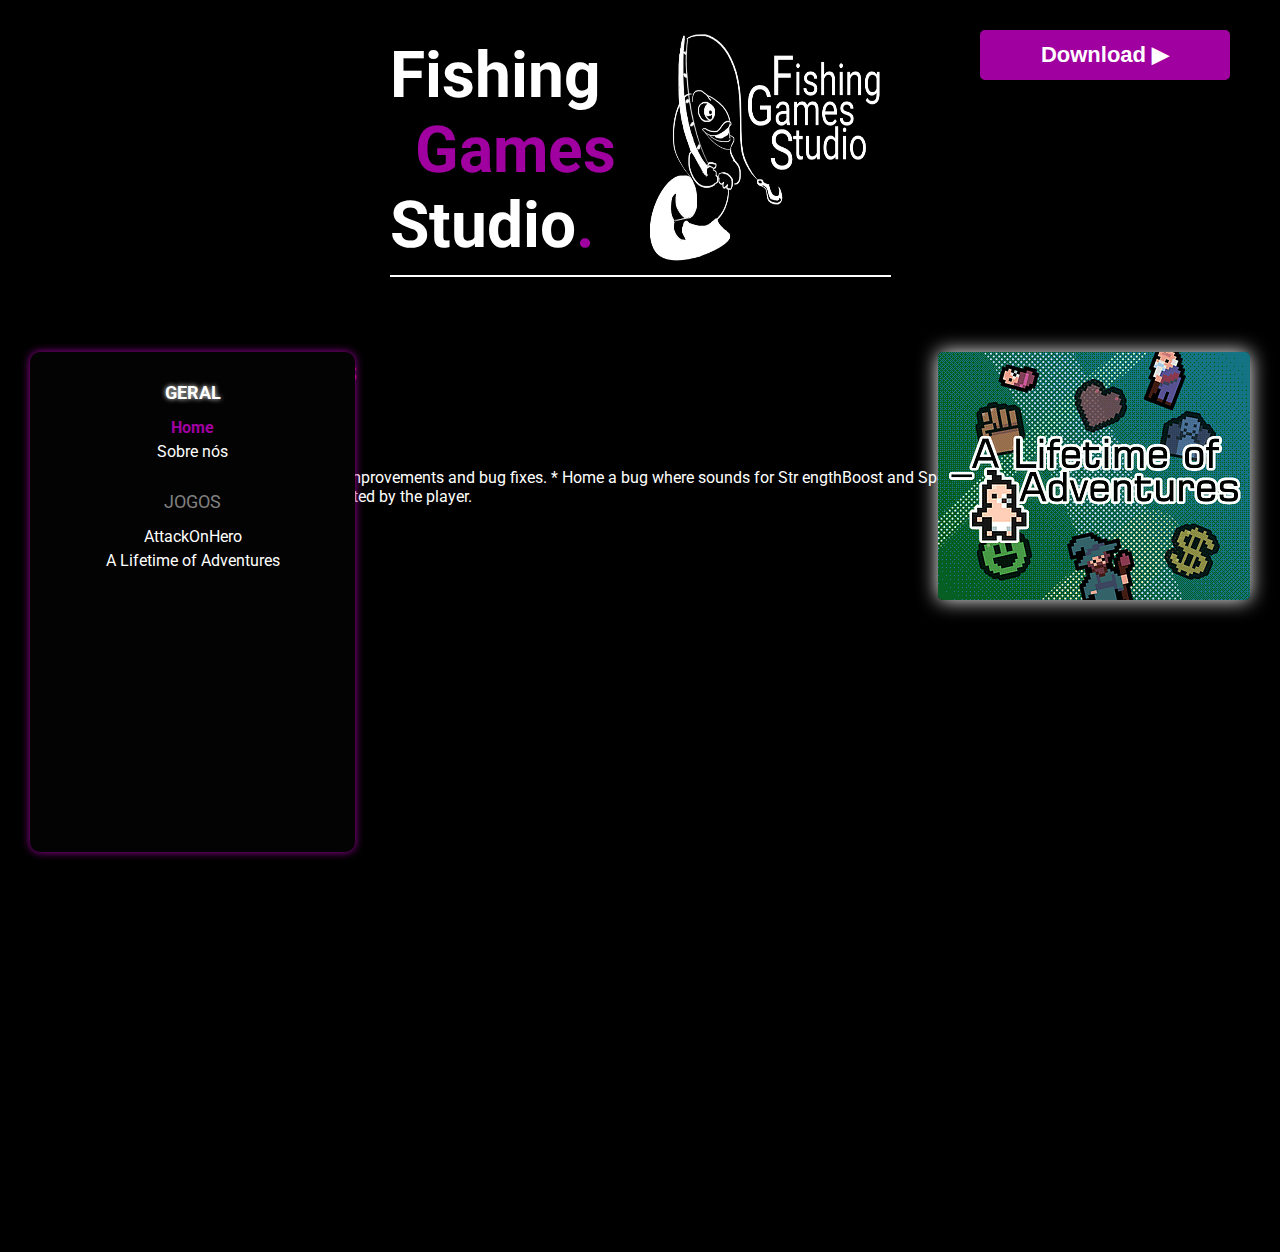
==== index.html @ 57144051 "responsivo" ====
<!DOCTYPE html>
<html lang="pt-br">
  <head>
    <meta charset="UTF-8">
    <link rel="preconnect" href="https://fonts.googleapis.com">
    <link rel="preconnect" href="https://fonts.gstatic.com" crossorigin>
    <link href="https://fonts.googleapis.com/css2?family=Roboto:wght@400;500;700&display=swap" rel="stylesheet">
    <meta http-equiv="X-UA-Compatible" content="IE=edge">
    <meta name="viewport" content="width=device-width, initial-scale=1.0">
    <link rel="stylesheet" href="./style.css">
    <title>OJogo</title>
  </head>
  <body>
    <header>
      <div class="header-content">
        <div class="header-container">
          <div class="header-logo">
            <h1>Fishing<br/>
              <span class="span-logo text">Games</span>
              <br/>Studio<span class="span-logo">.</span>
            </h1>
            <img src="./images/FishingGames1.png" alt="Imagem logo">
          </div>
        </div>
      </div>
      <div class="header-btn-absolut">
        <button>Download ▶</button>
      </div>
    </header>

    <main>
      <div class="sidebar">
        <div class="sidebar-content">
          <div class="sidebar-nav">
            <span class="sibebar-theme-geral">GERAL</span>
            <div>
              <a class="change-content">Home</a>
              <a class="change-content">Sobre nós</a>
            </div>
          </div>
          <div class="sidebar-nav">
            <span class="sibebar-theme-jogos">JOGOS</span>
            <div>
              <a class="change-content">AttackOnHero</a>
              <a class="change-content">A Lifetime of Adventures</a>
            </div>
          </div>
        </div>
      </div>
      <div class="sidebar-right">
        <a href="https://baumaker.itch.io/a-lifetime-of-adventures">
          <img src="./images/lifetimeOfAdventures.png" alt="Lifetime Of Adventures">
        </a>
      </div>
      <!-- para cada <Ancora> deve se ter uma <div class="main-content"> -->
      <div class="main-container">
        <div class="main-content">
          <h1>Latest News</h1>
          <h1>Home</h1>
          <p>
            * Home server stability improvements and bug fixes.
            * Home a bug where sounds for Str
            engthBoost and SpeedBoost wouldn't always 
            play when activated by the player.
          </p>
        </div>
        <div class="main-content">
          <h1>Sobre nós news: Inside at Last podcast, Stealth Docs review</h1>
          <p>I (Johan) had the honour of guesting the Inside At Last podcast along with Stealth Docs to chat about Thief, Filcher, and more! I was pretty nervous, but think I occasionally made sense. It was hella fun, hope you enjoy it!</p>
          <p>I (Johan) had the honour of guesting the Inside At Last podcast along with Stealth Docs to chat about Thief, Filcher, and more! I was pretty nervous, but think I occasionally made sense. It was hella fun, hope you enjoy it!</p>
        </div>
        <div class="main-content">
          <h1>AttackOnHero</h1>
          <p>had the honour of guesting the Inside At Last podcast along with Stealth Docs to chat about Thief, Filcher, and more! I was pretty nervous, but think I occasionally made sense. It was hella fun, hope you enjoy it!</p>
          <p> had the honour of guesting the Inside At Last podcast along with Stealth Docs to chat about Thief, Filcher, and more! I was pretty nervous, but think I occasionally made sense. It was hella fun, hope you enjoy it!</p>
        </div>
        <div class="main-content">
          <h1>A Lifetime of adventures</h1>
          <p>I (Johan) had the honour of guesting the Inside At Last podcast along with Stealth Docs to chat about Thief, Filcher, and more! I was pretty nervous, but think I occasionally made sense. It was hella fun, hope you enjoy it!</p>
          <p>I (Johan) had the honour of guesting the Inside At Last podcast along with Stealth Docs to chat about Thief, Filcher, and more! I was pretty nervous, but think I occasionally made sense. It was hella fun, hope you enjoy it!</p>
          <div id="steam">
            <header>
              <h1>Comprar Filcher <span>no Steam</span></h1>
              <img src="./images/Papirus-Team-Papirus-Apps-Steam.svg" alt="icon Steam">
            </header>
            <div class="steam-content">
              <img src="./images/Animacao.gif" alt="Imagem do jogo">
              <div>
                <p>
                  Filcher is a first-person 2.5D noir stealth game. As Sporey the master thief, break into guarded buildings to steal from the wealthy and corrupt, using only your senses, your wits, and a handful of tools and gadgets.
                </p>
              </div>
            </div>
            <footer>
              <img src="./images/platform_win.png" alt="icon windows">
              <div>
                <p>R$ 19,99</p>
                <button >Comprar no Steam</button>
              </div>
            </footer>
          </div>
        </div>
      <!-- <a href="/images/Hot-Wheels-logo.png" download>download</a> -->
      </div>
    </main>
    <footer class="footer-responsive">
      <a href="https://baumaker.itch.io/a-lifetime-of-adventures">
        <img src="./images/lifetimeOfAdventures.png" alt="Lifetime Of Adventures">
      </a>

      <a href="https://baumaker.itch.io/a-lifetime-of-adventures">
        <img src="./images/lifetimeOfAdventures.png" alt="Lifetime Of Adventures">
      </a>
    </footer>
    <script src="./script.js"></script>
  </body>
</html>
---- style.css ----
* {
  margin: 0;
  padding: 0;
  box-sizing: border-box;
}

html {
  width: 100%;
  height: 100%;
}

body {
  width: 100%;
  height: 100%;
  /* background-color: #0a0c0f; */
  background-color: rgb(0, 0, 0);
  color: white;
  font-family: "Roboto", sans-serif;
}

a {
  text-decoration: none;
  color: inherit;
  cursor: pointer;
}

li {
  list-style: none;
}

/* ------------ HEADER ---------------*/
header {
  position: relative;
}

.header-content {
  display: flex;
  align-items: center;
  font-size: 32px;
  width: 100%;
  padding: 15px 0 0;
  padding: 25px 50px;
}

.header-container {
  max-width: 1520px;
  margin: 0 auto;
  border-bottom: 2px solid white;
}

.span-logo {
  color: rgb(161, 0, 161);
}

.span-logo.text {
  display: inline-block;
  margin-left: 25px;
}

.header-container img {
  margin-left: 25px;
  width: 250px;
  height: 250px;
}

.header-container ul {
  margin-top: 35px;
  display: flex;
  align-items: center;
  width: 700px;
  justify-content: space-evenly;
  font-size: 26px;
}

.header-container ul li {
  font-size: 24px;
}

.header-container ul li a {
  transition: color 0.2s;
}

.header-container ul li a:hover {
  color: rgb(161, 0, 161);
}

.header-container ul li span {
  color: rgb(161, 0, 161);
}

.header-logo {
  display: flex;
  justify-content: center;
  align-items: center;
}

.header-btn-absolut {
  position: absolute;
  top: 30px;
  right: 50px;
}

.header-btn-absolut button {
  cursor: pointer;
  width: 250px;
  height: 50px;
  font-size: 24px;
  /* background-image: linear-gradient(
    to right,
    #9606a3 0%,
    #610545 51%,
    #1f0115 100%
  ); */
  background-color: rgb(161, 0, 161);
  border: none;
  border-radius: 5px;
  font-size: 22px;
  color: white;
  font-weight: bold;

  /* box-shadow: 0 0 20px black; */
  /* background-size: 200% auto; */
  transition: filter 0.2s;
}

.header-btn-absolut button:hover {
  filter: opacity(0.8);
}

/* --------------  /Header ----------------*/

/*
.header-logo img {
  width: 250px;
  height: 250px;
  border-radius: 50%;
  border: 5px solid white;

  background-position: center;
  background-size: cover;
}

.header-gif img {
  background-repeat: no-repeat;
  background-size: cover;
  background-position: center;
  width: 100%;
  object-fit: cover;
} */

main {
  margin-top: 50px;
  width: 100%;
  height: 100%;
  position: relative;
}
/*---------- SIDEBAR -----------*/
.sidebar {
  position: absolute;
  left: 30px;
  top: 0;
  width: 325px;
  height: 500px;

  background-color: rgb(3, 3, 3);
  box-shadow: 0 0 8px rgb(161, 0, 161);
  border-radius: 10px;
  padding: 30px 0;
}

.sidebar-content {
  display: flex;
  flex-direction: column;
  align-items: center;

  gap: 25px;
}

.sidebar-nav {
  display: flex;
  flex-direction: column;
  align-items: center;

  gap: 15px;
  text-align: center;
}

.sidebar-right {
  position: absolute;
  right: 30px;
  top: 0;
}

.sidebar-right img {
  border-radius: 5px;
  box-shadow: 0 0 20px white;
}

.sibebar-theme-geral {
  font-size: 18px;
  color: gray;
}

.sibebar-theme-jogos {
  font-size: 18px;
  color: gray;
}

.sibebar-theme-geral.ativo {
  color: white;
  font-weight: bold;
  text-shadow: 0 0 5px white;
}

.sibebar-theme-jogos.ativo {
  color: white;
  font-weight: bold;
  text-shadow: 0 0 5px white;
}

.change-content.ativo {
  color: rgb(161, 0, 161);
  font-weight: bold;
}

.sidebar-nav div a {
  display: block;
  font-size: 16px;
  color: white;
  margin-bottom: 5px;

  transition: color 0.2s;
}

.sidebar-nav div a:hover {
  color: rgb(161, 0, 161);
}
/* ------------ /SIDEBAR ---------------*/
.main-container {
  max-width: 920px;
  margin: 0 auto;
}

.main-content {
  margin-bottom: 25px;
  display: none;
}

.main-content.ativo {
  display: block;
  animation: anime-content 1s forwards;
}

@keyframes anime-content {
  from {
    opacity: 0;
    transform: translateX(-30px);
  }
  to {
    opacity: 1;
    transform: translateX(0px);
  }
}

.main-content h1 {
  color: rgb(161, 0, 161);
  margin-bottom: 20px;
}

#steam {
  width: 550px;
  padding: 15px;
  background-color: #282e39;
  margin: 15px auto 0;
}

#steam header {
  display: flex;
  align-items: center;
  justify-content: space-between;
  margin-bottom: 10px;
}

#steam header h1 {
  color: white;
  font-size: 22px;
  border-bottom: none;
}

#steam header h1 span {
  color: gray;
}

#steam header img {
  width: 40px;
}

#steam .steam-content {
  display: flex;
  justify-content: space-between;
  margin-bottom: 15px;
}

#steam .steam-content img {
  width: 250px;
  margin-right: 10px;
}

#steam .steam-content p {
  font-size: 14px;
}

#steam footer {
  display: flex;
  justify-content: space-between;
}

#steam footer img {
  width: 22px;
  height: 22px;
}

#steam footer div {
  display: flex;
  transform: translateY(30px);
}

#steam footer div p {
  width: 80px;
  height: 40px;
  border-radius: 5px;

  display: flex;
  align-items: center;
  justify-content: center;

  color: rgb(148, 148, 148);
  background-color: black;
  text-align: center;
}

#steam footer div button {
  cursor: pointer;
  width: 160px;
  background-image: linear-gradient(
    to right,
    #6fa720 0%,
    #588a1b 51%,
    #243a04 100%
  );
  border: none;
  border-radius: 5px;
  font-size: 15px;
  color: white;
  margin-left: 5px;

  box-shadow: 0 0 20px black;
  background-size: 200% auto;
  transition: 0.5s;
}

#steam footer div button:hover {
  background-position: right center; /* change the direction of the change here */
  text-decoration: none;
}

.btn-grad {
  margin: 10px;
  padding: 15px 45px;
  text-align: center;
  text-transform: uppercase;
  transition: 0.5s;
  background-size: 200% auto;
  color: white;
  box-shadow: 0 0 20px #eee;
  border-radius: 10px;
  display: block;
}

.btn-grad:hover {
  background-position: right center; /* change the direction of the change here */
  color: #fff;
  text-decoration: none;
}

.footer-responsive {
  display: none;
}

@media (max-width: 576px) {
  /*-------HEADER--------*/
  .header-content {
    display: flex;
    align-items: center;
    font-size: 22px;
    width: 100%;
    padding: 25px 20px;
  }

  .header-container {
    max-width: 576px;
    margin: 0 auto;
    border-bottom: 0;
    padding: 0px 20px;
  }

  .header-container img {
    margin-left: 25px;
    width: 125px;
    height: 125px;
  }

  .header-btn-absolut {
    position: absolute;
    width: 220px;
    top: 220px;
    left: 25%;
    right: 25%;
    margin-left: auto;
    margin-right: auto;
  }

  .header-btn-absolut button {
    cursor: pointer;
    width: 220px;
    height: 50px;
    font-size: 24px;
    border: none;
    border-radius: 5px;
    font-size: 22px;
    color: white;
    font-weight: bold;

    /* box-shadow: 0 0 20px black; */
    /* background-size: 200% auto; */
    transition: filter 0.2s;
  }

  .header-btn-absolut button:hover {
    filter: opacity(0.8);
  }
  /*-------/HEADER--------*/

  /*---------- SIDEBAR -----------*/

  .sidebar {
    position: initial;
    display: flex;
    width: 250px;
    height: 150px;
    margin: 100px auto 50px;
    transform: translateX(10px);
    justify-content: center;

    padding: 30px 15px;
  }

  .sidebar-content {
    display: flex;
    flex-direction: row;
    align-items: center;
    justify-content: center;
    padding: 30px;
  }

  .sidebar-nav {
    display: flex;
    flex-direction: column;
    align-items: center;
  }

  main {
    position: initial;
  }

  body {
    position: relative;
  }

  .sidebar-right {
    display: none;
  }

  /*---------- /SIDEBAR -----------*/

  /* --------- CONTENT ---------- */
  main {
    height: auto;
  }

  .main-container {
    max-width: 300px;
    margin: 0 auto;
  }

  .main-content h1 {
    color: rgb(161, 0, 161);
    margin-bottom: 20px;
    text-align: center;
  }

  /* --------- /CONTENT ---------- */

  /* ---------- FOOTER ----------*/
  .footer-responsive {
    display: flex;
    align-items: center;
    justify-content: space-between;
    max-width: 300px;
    margin: 50px auto;
  }

  .footer-responsive img {
    width: 135px;
    border-radius: 5px;
    box-shadow: 0 0 15px white;
  }
  /* ---------- /FOOTER ----------*/

  /* ------------ STEAM -------------- */
  #steam {
    max-width: 320px;
    padding: 15px;
    background-color: #282e39;
    margin: 50px auto 0;
  }

  #steam header h1 {
    font-size: 18px;
  }

  #steam header img {
    width: 25px;
  }

  #steam .steam-content {
    display: flex;
    flex-direction: column;
    margin-bottom: 15px;
    gap: 25px;
  }

  #steam .steam-content img {
    width: 100%;
    margin-right: 10px;
  }
}

/*********/

@media (min-width: 577px) and (max-width: 768px) {
  /*-------HEADER--------*/
  .header-content {
    display: flex;
    align-items: center;
    font-size: 26px;
    width: 100%;
    padding: 25px 20px;
  }

  .header-container {
    max-width: 576px;
    margin: 0 auto;
    border-bottom: 0;
    padding: 0px 20px;
  }

  .header-container img {
    margin-left: 25px;
    width: 175x;
    height: 175px;
  }

  .header-btn-absolut {
    position: absolute;
    width: 320px;
    top: 240px;
    left: 25%;
    right: 25%;
    margin-left: auto;
    margin-right: auto;
  }

  .header-btn-absolut button {
    cursor: pointer;
    width: 320px;
    height: 50px;
    font-size: 24px;
    border: none;
    border-radius: 5px;
    font-size: 22px;
    color: white;
    font-weight: bold;

    /* box-shadow: 0 0 20px black; */
    /* background-size: 200% auto; */
    transition: filter 0.2s;
  }

  .header-btn-absolut button:hover {
    filter: opacity(0.8);
  }
  /*-------/HEADER--------*/

  /*---------- SIDEBAR -----------*/

  .sidebar {
    position: initial;
    display: flex;
    width: 350px;
    height: 200px;
    margin: 100px auto 50px;
    transform: translateX(10px);
    justify-content: center;

    padding: 30px 15px;
  }

  .sidebar-content {
    text-align: center;
    display: flex;
    flex-direction: row;
    align-items: center;
  }

  .sidebar-nav {
    display: flex;
    flex-direction: column;
    align-items: center;
  }

  .sidebar-nav a + a {
    margin-top: 10px;
  }

  main {
    position: initial;
  }

  body {
    position: relative;
  }

  .sidebar-right {
    display: none;
  }

  /*---------- /SIDEBAR -----------*/

  /* --------- CONTENT ---------- */
  main {
    height: auto;
  }

  .main-content h1 {
    color: rgb(161, 0, 161);
    margin-bottom: 20px;
    text-align: center;
  }

  .main-container {
    max-width: 500px;
    margin: 0 auto;
  }

  /* --------- /CONTENT ---------- */

  /* ---------- FOOTER ----------*/
  .footer-responsive {
    display: flex;
    align-items: center;
    justify-content: space-between;
    max-width: 500px;
    margin: 50px auto 0px;
  }

  .footer-responsive img {
    width: 230px;
    border-radius: 5px;
    box-shadow: 0 0 15px white;
  }
  /* ---------- /FOOTER ----------*/

  /* ---------- STEAM -------------*/
  #steam {
    max-width: 500px;
    padding: 15px;
    background-color: #282e39;
    margin: 50px auto 0;
  }
  /* ---------- /STEAM -------------*/
}

@media (min-width: 769px) and (max-width: 992px) {
}
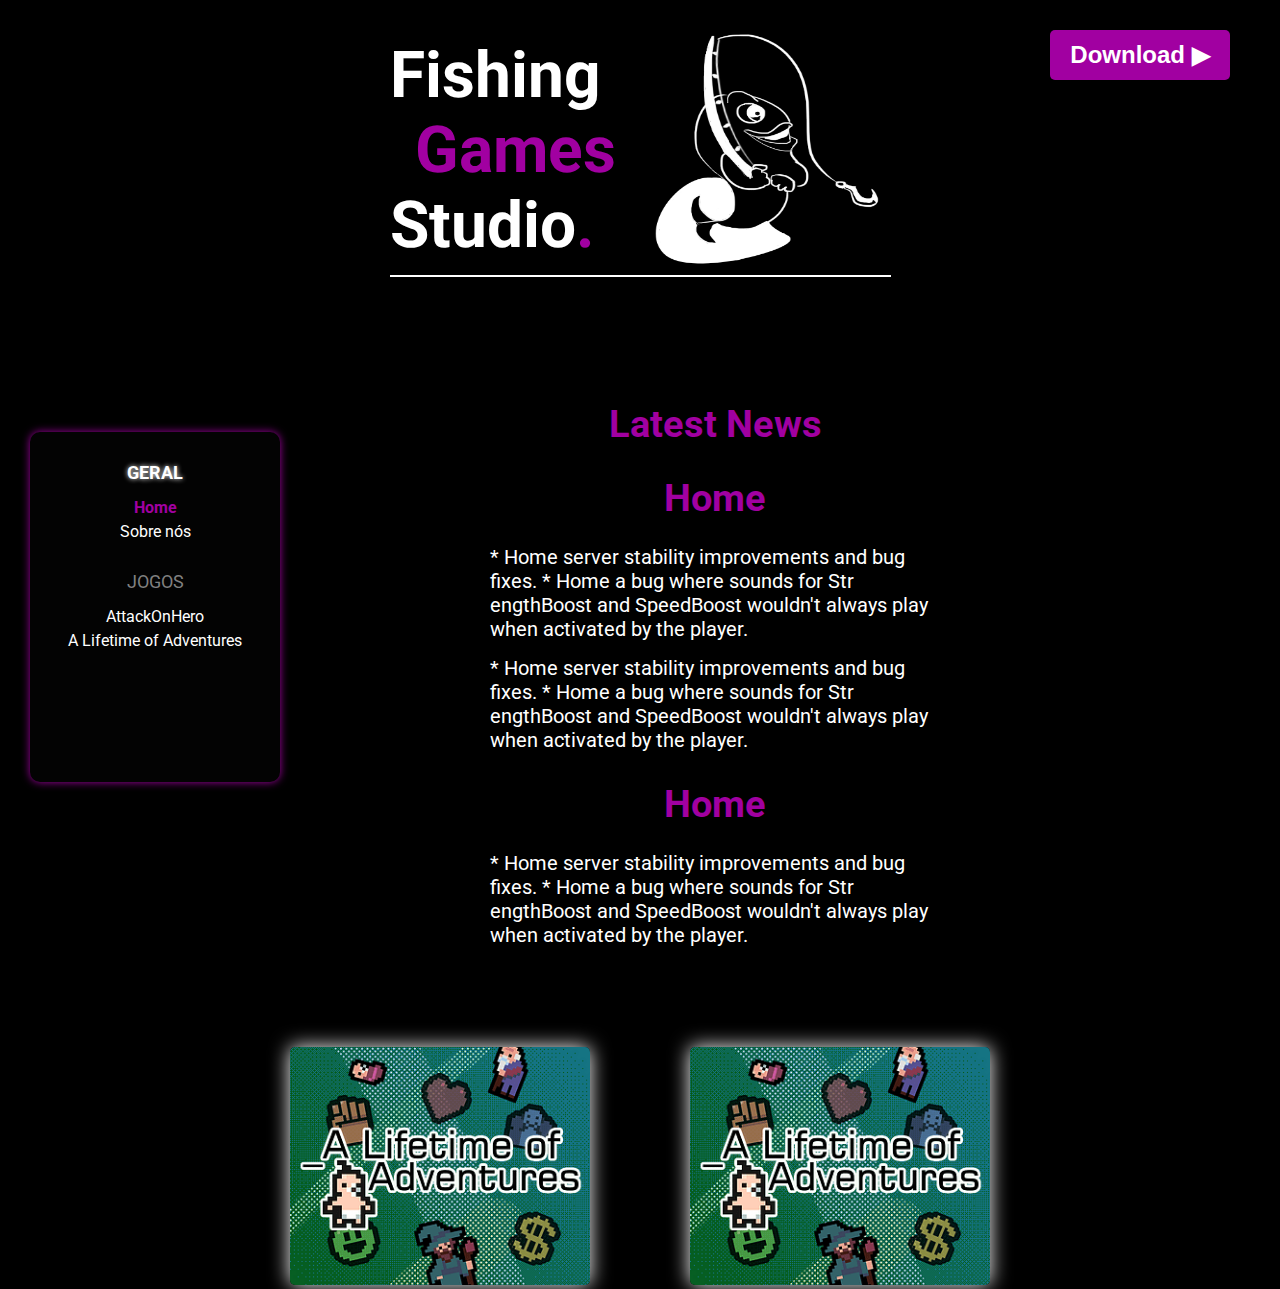
==== commit abb8514d: "adicionando responsivo" ====
--- a/index.html
+++ b/index.html
@@ -8,7 +8,8 @@
     <meta http-equiv="X-UA-Compatible" content="IE=edge">
     <meta name="viewport" content="width=device-width, initial-scale=1.0">
     <link rel="stylesheet" href="./style.css">
-    <title>OJogo</title>
+    <link rel="icon" href="/images/peixe.png">
+    <title>Fishing Games Studio</title>
   </head>
   <body>
     <header>
@@ -19,7 +20,7 @@
               <span class="span-logo text">Games</span>
               <br/>Studio<span class="span-logo">.</span>
             </h1>
-            <img src="./images/FishingGames1.png" alt="Imagem logo">
+            <img src="./images/peixe.png" alt="Imagem logo">
           </div>
         </div>
       </div>
@@ -56,6 +57,21 @@
       <div class="main-container">
         <div class="main-content">
           <h1>Latest News</h1>
+          <h1>Home</h1>
+          <p>
+            * Home server stability improvements and bug fixes.
+            * Home a bug where sounds for Str
+            engthBoost and SpeedBoost wouldn't always 
+            play when activated by the player.
+          </p>
+
+          <p>
+            * Home server stability improvements and bug fixes.
+            * Home a bug where sounds for Str
+            engthBoost and SpeedBoost wouldn't always 
+            play when activated by the player.
+          </p>
+
           <h1>Home</h1>
           <p>
             * Home server stability improvements and bug fixes.
--- a/style.css
+++ b/style.css
@@ -63,7 +63,7 @@
   height: 250px;
 }
 
-.header-container ul {
+/* .header-container ul {
   margin-top: 35px;
   display: flex;
   align-items: center;
@@ -86,7 +86,7 @@
 
 .header-container ul li span {
   color: rgb(161, 0, 161);
-}
+} */
 
 .header-logo {
   display: flex;
@@ -102,7 +102,7 @@
 
 .header-btn-absolut button {
   cursor: pointer;
-  width: 250px;
+  width: 230px;
   height: 50px;
   font-size: 24px;
   /* background-image: linear-gradient(
@@ -129,25 +129,6 @@
 
 /* --------------  /Header ----------------*/
 
-/*
-.header-logo img {
-  width: 250px;
-  height: 250px;
-  border-radius: 50%;
-  border: 5px solid white;
-
-  background-position: center;
-  background-size: cover;
-}
-
-.header-gif img {
-  background-repeat: no-repeat;
-  background-size: cover;
-  background-position: center;
-  width: 100%;
-  object-fit: cover;
-} */
-
 main {
   margin-top: 50px;
   width: 100%;
@@ -264,7 +245,11 @@
 
 .main-content h1 {
   color: rgb(161, 0, 161);
-  margin-bottom: 20px;
+  margin-top: 30px;
+}
+
+.main-content p {
+  margin: 10px 0;
 }
 
 #steam {
@@ -406,8 +391,8 @@
 
   .header-container img {
     margin-left: 25px;
-    width: 125px;
-    height: 125px;
+    width: 150px;
+    height: 150px;
   }
 
   .header-btn-absolut {
@@ -567,7 +552,7 @@
 
   .header-container img {
     margin-left: 25px;
-    width: 175x;
+    width: 175px;
     height: 175px;
   }
 
@@ -692,4 +677,286 @@
 }
 
 @media (min-width: 769px) and (max-width: 992px) {
-}
+  /*-------HEADER--------*/
+  .header-content {
+    display: flex;
+    align-items: center;
+    font-size: 28px;
+    width: 100%;
+    padding: 25px 20px;
+  }
+
+  .header-container {
+    max-width: 576px;
+    margin: 0 auto;
+    border-bottom: 2px solid white;
+    padding: 0px 20px 10px;
+  }
+
+  .header-container img {
+    margin-left: 25px;
+    width: 200px;
+    height: 200px;
+  }
+
+  .header-btn-absolut {
+    position: absolute;
+    top: 30px;
+    right: 10px;
+  }
+
+  .header-btn-absolut button {
+    cursor: pointer;
+    width: 150px;
+    height: 50px;
+    background-color: rgb(161, 0, 161);
+    border: none;
+    border-radius: 5px;
+    font-size: 20px;
+    color: white;
+    font-weight: bold;
+
+    transition: filter 0.2s;
+  }
+  /*-------/HEADER--------*/
+
+  /*---------- SIDEBAR -----------*/
+
+  .sidebar {
+    position: initial;
+    display: flex;
+    width: 450px;
+    height: 200px;
+    margin: 50px auto 50px;
+    transform: translateX(10px);
+    justify-content: center;
+
+    padding: 30px 15px;
+  }
+
+  .sidebar-content {
+    text-align: center;
+    display: flex;
+    flex-direction: row;
+    align-items: center;
+  }
+
+  .sidebar-nav {
+    display: flex;
+    flex-direction: column;
+    align-items: center;
+  }
+
+  .sidebar-nav a + a {
+    margin-top: 10px;
+  }
+
+  main {
+    position: initial;
+  }
+
+  body {
+    position: relative;
+  }
+
+  .sidebar-right {
+    display: none;
+  }
+
+  /*---------- /SIDEBAR -----------*/
+
+  /* --------- CONTENT ---------- */
+  main {
+    height: auto;
+  }
+
+  .main-content h1 {
+    color: rgb(161, 0, 161);
+    margin-bottom: 25px;
+    text-align: center;
+    font-size: 36px;
+  }
+
+  .main-content p {
+    font-size: 18px;
+  }
+
+  .main-container {
+    max-width: 500px;
+    margin: 0 auto 100px;
+  }
+
+  /* --------- /CONTENT ---------- */
+
+  /* ---------- FOOTER ----------*/
+  .footer-responsive {
+    display: flex;
+    align-items: center;
+    justify-content: space-between;
+    max-width: 700px;
+    margin: 50px auto 0px;
+  }
+
+  .footer-responsive img {
+    width: 300px;
+    border-radius: 5px;
+    box-shadow: 0 0 20px white;
+  }
+  /* ---------- /FOOTER ----------*/
+
+  /* ---------- STEAM -------------*/
+  #steam {
+    max-width: 700px;
+    padding: 15px;
+    background-color: #282e39;
+    margin: 70px auto 100px;
+  }
+  /* ---------- /STEAM -------------*/
+}
+
+@media (min-width: 993px) and (max-width: 1650px) {
+  .header-content {
+    display: flex;
+    align-items: center;
+    font-size: 32px;
+    width: 100%;
+    padding: 15px 0 0;
+    padding: 25px 50px;
+  }
+
+  .header-container {
+    max-width: 1520px;
+    margin: 0 auto;
+    border-bottom: 2px solid white;
+  }
+
+  .span-logo {
+    color: rgb(161, 0, 161);
+  }
+
+  .span-logo.text {
+    display: inline-block;
+    margin-left: 25px;
+  }
+
+  .header-container img {
+    margin-left: 25px;
+    width: 250px;
+    height: 250px;
+  }
+
+  .header-logo {
+    display: flex;
+    justify-content: center;
+    align-items: center;
+  }
+
+  .header-btn-absolut {
+    position: absolute;
+    top: 30px;
+    right: 50px;
+  }
+
+  .header-btn-absolut button {
+    cursor: pointer;
+    width: 180px;
+    height: 50px;
+    font-size: 24px;
+  }
+
+  .header-btn-absolut button:hover {
+    filter: opacity(0.8);
+  }
+
+  /* --------------  /Header ----------------*/
+
+  main {
+    margin-top: 100px;
+    width: 100%;
+    height: auto;
+    position: relative;
+  }
+  /*---------- SIDEBAR -----------*/
+  .sidebar {
+    position: absolute;
+    left: 30px;
+    top: 30px;
+    width: 250px;
+    height: 350px;
+
+    background-color: rgb(3, 3, 3);
+    box-shadow: 0 0 8px rgb(161, 0, 161);
+    border-radius: 10px;
+    padding: 30px 0;
+  }
+
+  .sidebar-content {
+    display: flex;
+    flex-direction: column;
+    align-items: center;
+
+    gap: 25px;
+  }
+
+  .sidebar-nav {
+    display: flex;
+    flex-direction: column;
+    align-items: center;
+
+    gap: 15px;
+    text-align: center;
+  }
+
+  .sidebar-right {
+    display: none;
+    position: absolute;
+    right: 30px;
+    top: 30px;
+  }
+
+  .sidebar-right img {
+    border-radius: 5px;
+    box-shadow: 0 0 20px white;
+    width: 200px;
+    height: 200px;
+  }
+
+  /* ------------ /SIDEBAR ---------------*/
+  .main-container {
+    max-width: 600px;
+    margin-left: auto;
+  }
+
+  .main-content {
+    margin-bottom: 25px;
+    display: none;
+    margin-left: 150px;
+  }
+
+  .main-content h1 {
+    margin-bottom: 25px;
+    text-align: center;
+    font-size: 38px;
+  }
+
+  .main-content p {
+    font-size: 20px;
+    margin-bottom: 15px;
+  }
+
+  /* ---------- FOOTER ----------*/
+  .footer-responsive {
+    display: flex;
+    align-items: center;
+    justify-content: space-between;
+    max-width: 700px;
+    margin: 100px auto 0px;
+  }
+
+  .footer-responsive img {
+    width: 300px;
+    border-radius: 5px;
+    box-shadow: 0 0 20px white;
+  }
+  /* ---------- /FOOTER ----------*/
+}
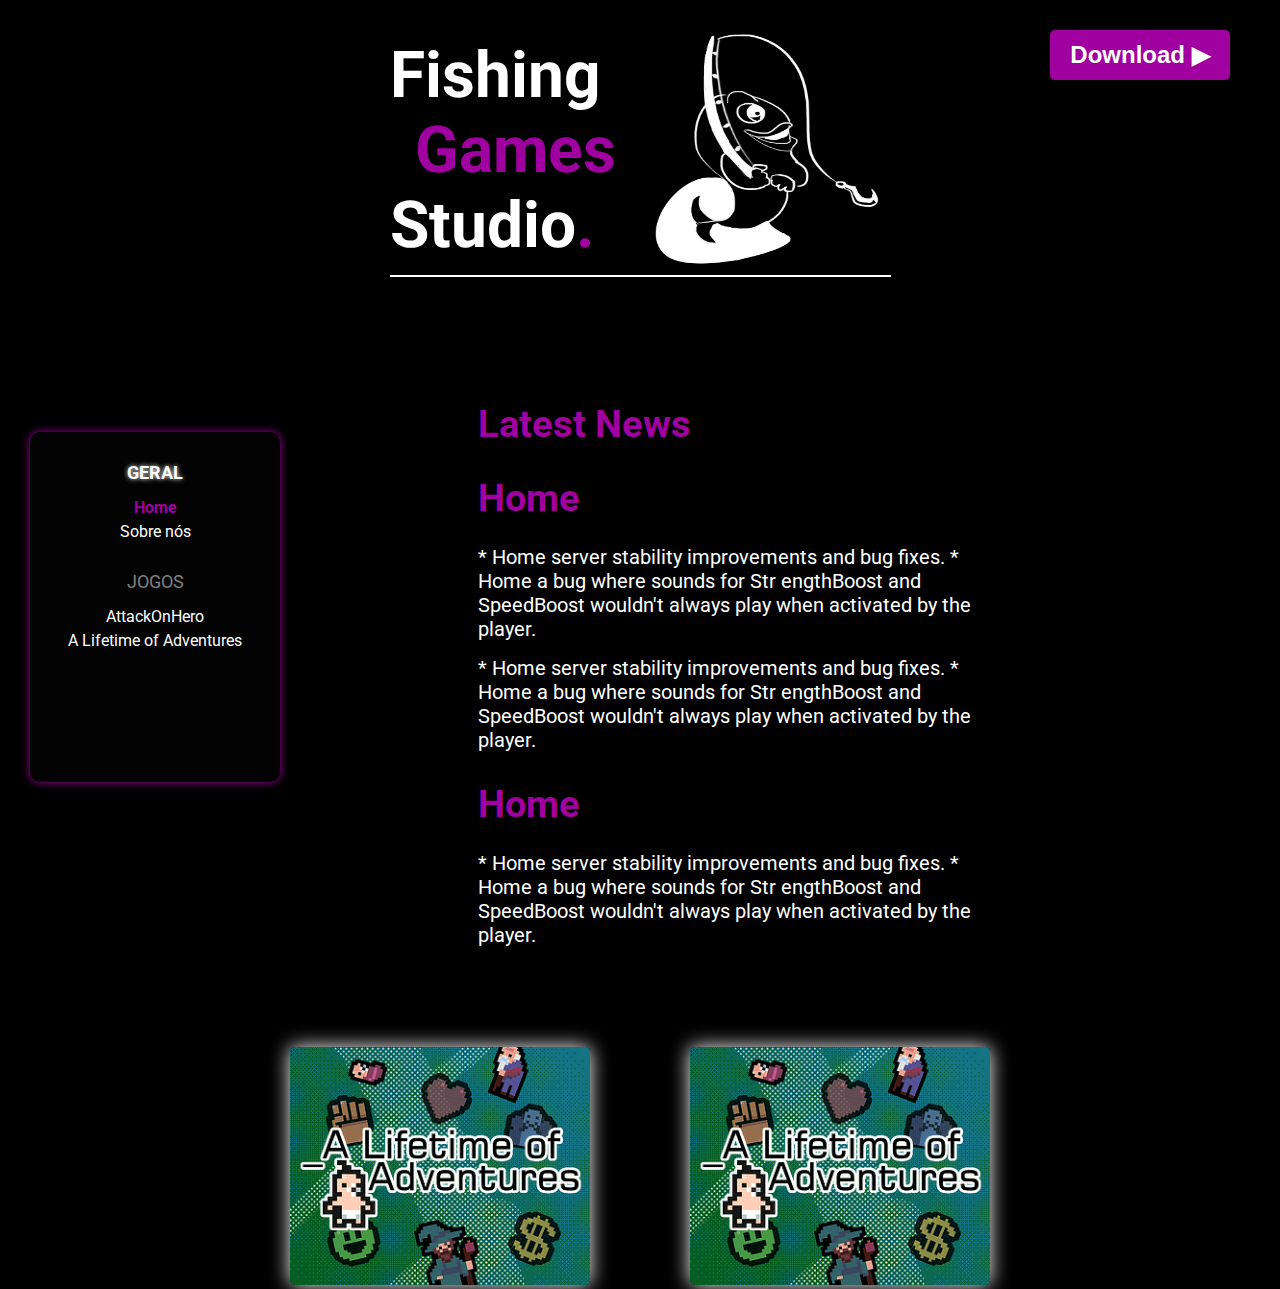
==== commit ada7102c: "adicionando page download" ====
--- a/index.html
+++ b/index.html
@@ -25,7 +25,7 @@
         </div>
       </div>
       <div class="header-btn-absolut">
-        <button>Download ▶</button>
+        <a href="./download.html"><button>Download ▶</button></a>
       </div>
     </header>
 
--- a/style.css
+++ b/style.css
@@ -923,19 +923,18 @@
 
   /* ------------ /SIDEBAR ---------------*/
   .main-container {
-    max-width: 600px;
-    margin-left: auto;
+    max-width: 700px;
+    margin: 0 auto;
   }
 
   .main-content {
     margin-bottom: 25px;
     display: none;
-    margin-left: 150px;
+    margin-left: calc(100% - 40vw);
   }
 
   .main-content h1 {
     margin-bottom: 25px;
-    text-align: center;
     font-size: 38px;
   }
 
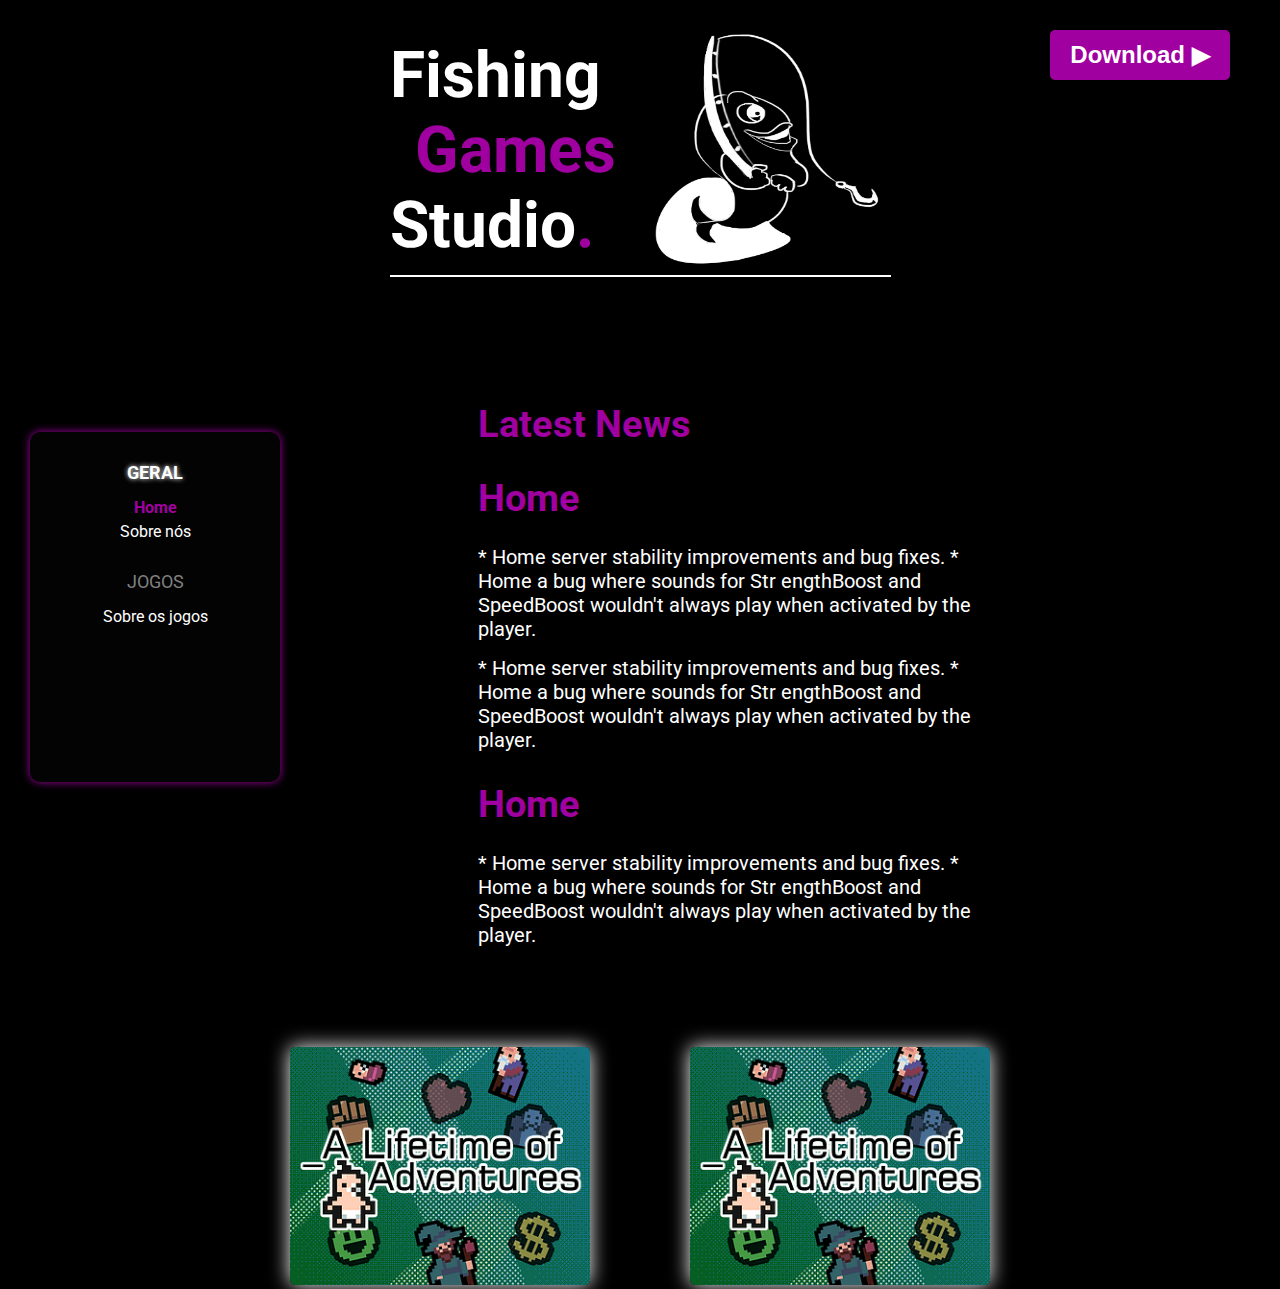
==== commit 8e42ec59: "responsive mobile download" ====
--- a/index.html
+++ b/index.html
@@ -42,8 +42,7 @@
           <div class="sidebar-nav">
             <span class="sibebar-theme-jogos">JOGOS</span>
             <div>
-              <a class="change-content">AttackOnHero</a>
-              <a class="change-content">A Lifetime of Adventures</a>
+              <a class="change-content">Sobre os jogos</a>
             </div>
           </div>
         </div>
@@ -86,11 +85,6 @@
           <p>I (Johan) had the honour of guesting the Inside At Last podcast along with Stealth Docs to chat about Thief, Filcher, and more! I was pretty nervous, but think I occasionally made sense. It was hella fun, hope you enjoy it!</p>
         </div>
         <div class="main-content">
-          <h1>AttackOnHero</h1>
-          <p>had the honour of guesting the Inside At Last podcast along with Stealth Docs to chat about Thief, Filcher, and more! I was pretty nervous, but think I occasionally made sense. It was hella fun, hope you enjoy it!</p>
-          <p> had the honour of guesting the Inside At Last podcast along with Stealth Docs to chat about Thief, Filcher, and more! I was pretty nervous, but think I occasionally made sense. It was hella fun, hope you enjoy it!</p>
-        </div>
-        <div class="main-content">
           <h1>A Lifetime of adventures</h1>
           <p>I (Johan) had the honour of guesting the Inside At Last podcast along with Stealth Docs to chat about Thief, Filcher, and more! I was pretty nervous, but think I occasionally made sense. It was hella fun, hope you enjoy it!</p>
           <p>I (Johan) had the honour of guesting the Inside At Last podcast along with Stealth Docs to chat about Thief, Filcher, and more! I was pretty nervous, but think I occasionally made sense. It was hella fun, hope you enjoy it!</p>
--- a/style.css
+++ b/style.css
@@ -141,7 +141,7 @@
   left: 30px;
   top: 0;
   width: 325px;
-  height: 500px;
+  height: 300px;
 
   background-color: rgb(3, 3, 3);
   box-shadow: 0 0 8px rgb(161, 0, 161);
@@ -391,8 +391,8 @@
 
   .header-container img {
     margin-left: 25px;
-    width: 150px;
-    height: 150px;
+    width: 125px;
+    height: 125px;
   }
 
   .header-btn-absolut {
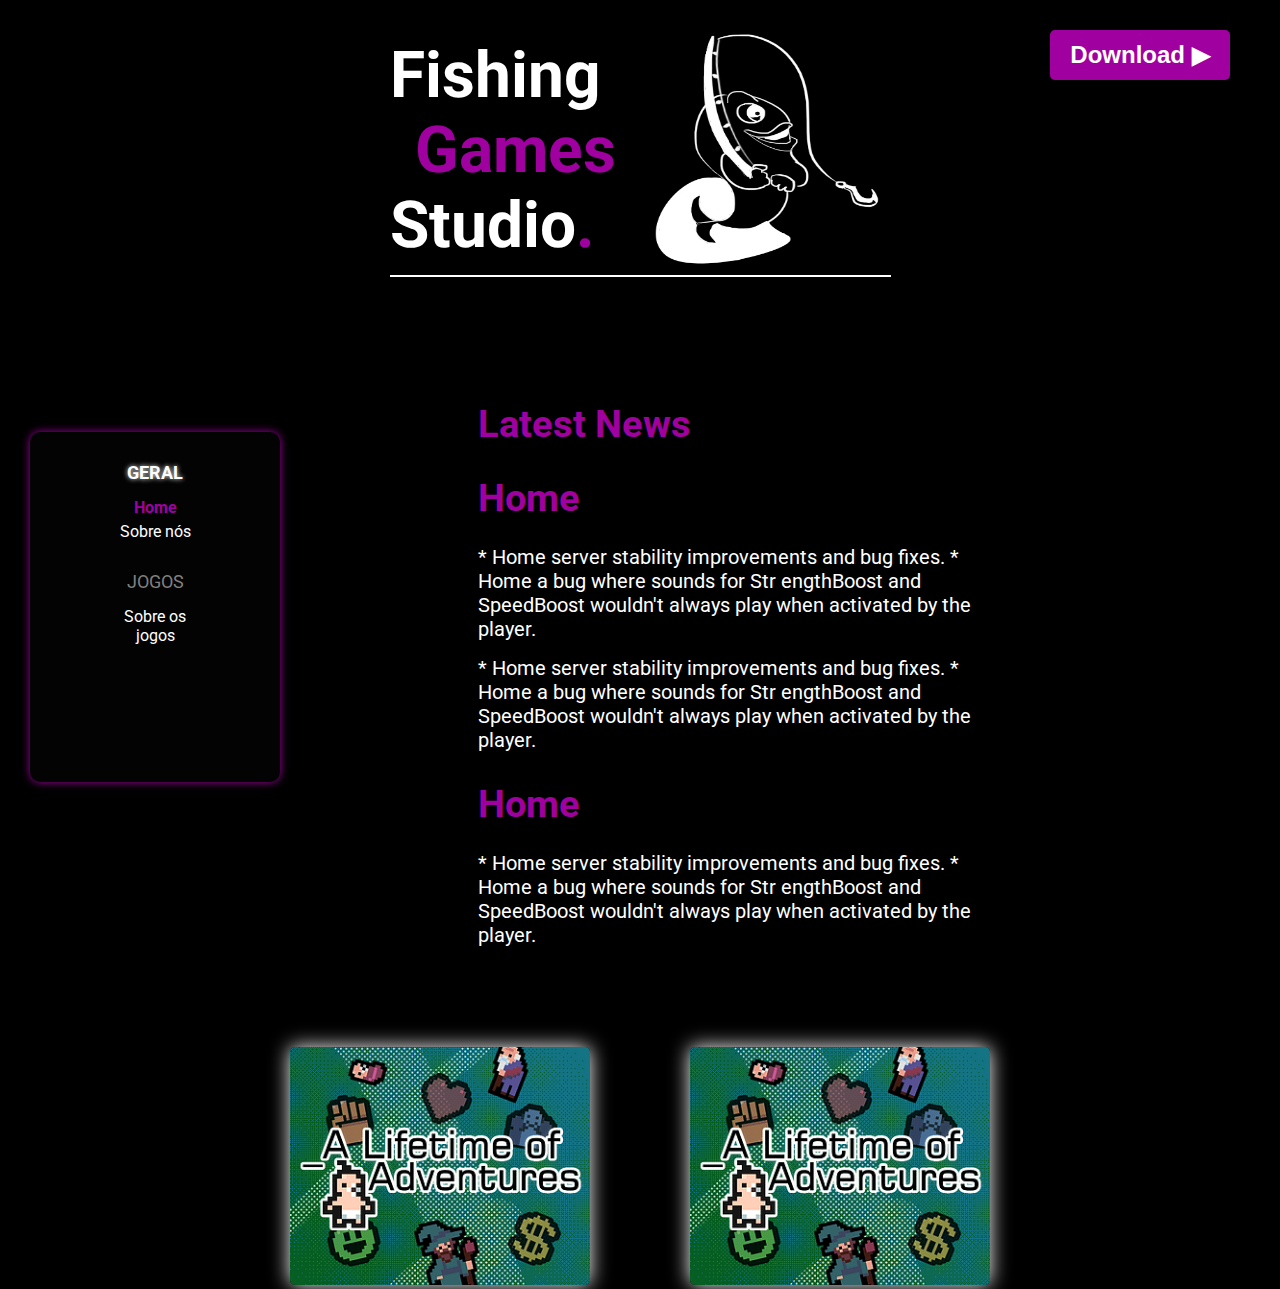
==== commit 41961c6d: "adicionando responsivo tablet device" ====
--- a/index.html
+++ b/index.html
@@ -42,7 +42,8 @@
           <div class="sidebar-nav">
             <span class="sibebar-theme-jogos">JOGOS</span>
             <div>
-              <a class="change-content">Sobre os jogos</a>
+              <a class="change-content">Sobre os </br>jogos</a>
+            
             </div>
           </div>
         </div>
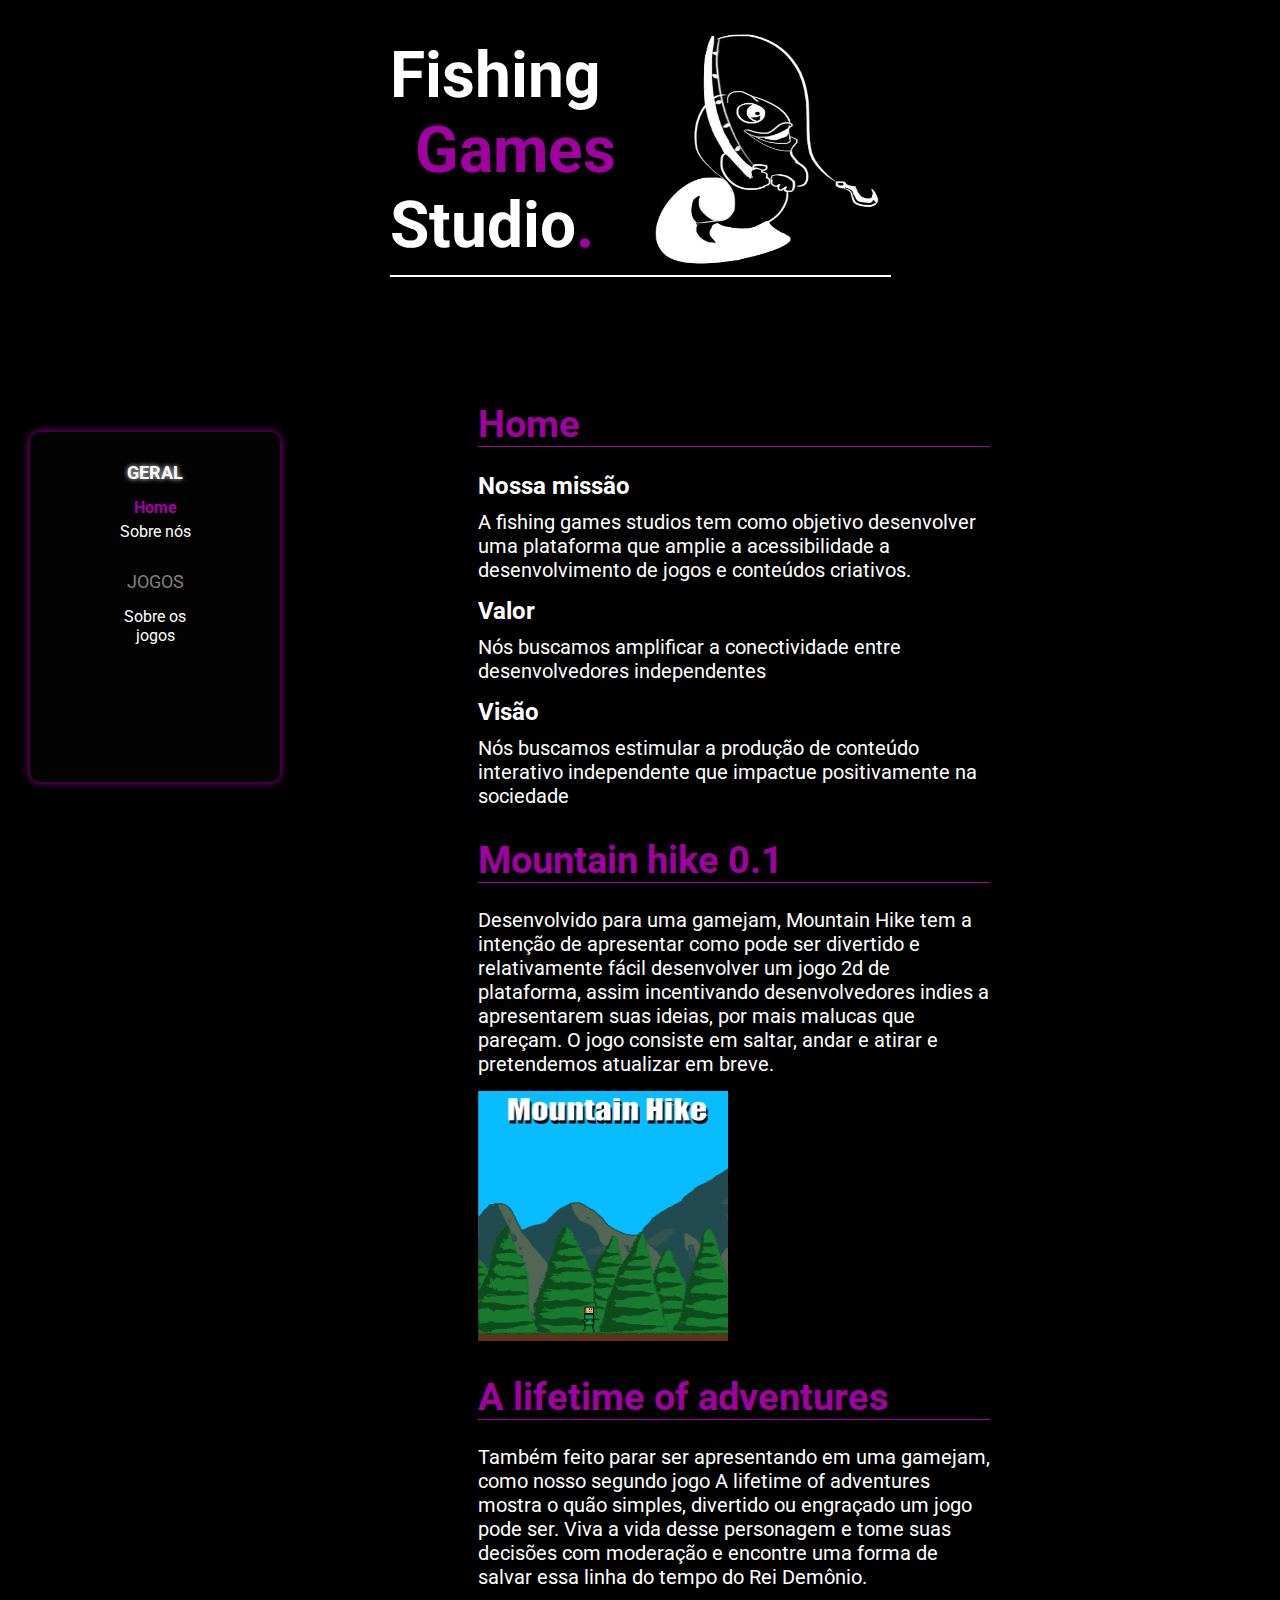
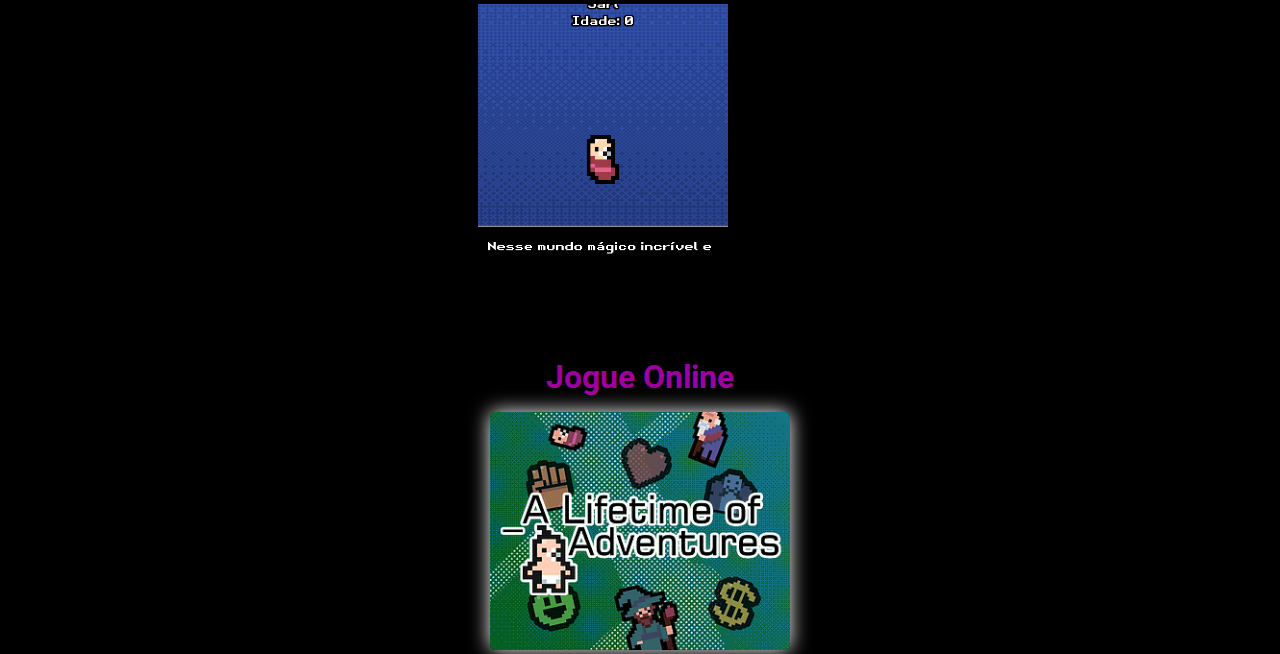
==== commit b2ea1ffd: "finish application" ====
--- a/index.html
+++ b/index.html
@@ -24,9 +24,7 @@
           </div>
         </div>
       </div>
-      <div class="header-btn-absolut">
-        <a href="./download.html"><button>Download ▶</button></a>
-      </div>
+      
     </header>
 
     <main>
@@ -49,77 +47,143 @@
         </div>
       </div>
       <div class="sidebar-right">
-        <a href="https://baumaker.itch.io/a-lifetime-of-adventures">
+        <h1 style="text-align: center; color: rgb(161, 0, 161); margin-bottom: 16px;">Jogue Online</h1>
+        <a href="https://baumaker.itch.io/a-lifetime-of-adventures" target="_blank">
           <img src="./images/lifetimeOfAdventures.png" alt="Lifetime Of Adventures">
         </a>
       </div>
       <!-- para cada <Ancora> deve se ter uma <div class="main-content"> -->
       <div class="main-container">
         <div class="main-content">
-          <h1>Latest News</h1>
           <h1>Home</h1>
+
+          <h2>Nossa missão</h2>
           <p>
-            * Home server stability improvements and bug fixes.
-            * Home a bug where sounds for Str
-            engthBoost and SpeedBoost wouldn't always 
-            play when activated by the player.
+            A fishing games studios tem como objetivo desenvolver uma plataforma que amplie
+            a acessibilidade a desenvolvimento de jogos e conteúdos criativos.
+          </p>
+          
+          <h2>Valor</h2>
+          <p>
+            Nós buscamos amplificar a conectividade entre desenvolvedores independentes
+          </p>
+
+          <h2>Visão</h2>
+          <p>
+            Nós buscamos estimular a produção de conteúdo interativo independente que impactue
+            positivamente na sociedade
+          </p>
+
+          <h1>Mountain hike 0.1</h1>
+          <p>Desenvolvido para uma gamejam, Mountain Hike tem a intenção de apresentar 
+            como pode ser divertido e relativamente fácil desenvolver um jogo 2d de plataforma,
+            assim incentivando desenvolvedores indies a apresentarem suas ideias, por mais malucas
+            que pareçam.
+            O jogo consiste em saltar, andar e atirar e pretendemos atualizar em breve.
+          </p>
+          <img style="width: 250px; height: 250px; margin: 0 auto;" src="/images/games/mountainHike/unk4.png" alt="imagem do jogo">
+          
+          <h1>A lifetime of adventures</h1>
+          <p>
+            Também feito parar ser apresentando em uma gamejam, como nosso segundo jogo
+            A lifetime of adventures mostra o quão simples, divertido ou engraçado um 
+            jogo pode ser.
+            Viva a vida desse personagem e tome suas decisões com moderação e encontre
+            uma forma de salvar essa linha do tempo do Rei Demônio.
+          </p>
+          <img style="width: 250px; height: 250px; margin: 0 auto; object-fit: cover;" src="/images/games/lifetime/unknown.png" alt="imagem do jogo">
+
+        </div>
+        <div class="main-content">
+          <h1>Sobre nós</h1>
+          <p>Fishing games studio, uma empresa brasileira fundada em 2021 por 5 pessoas
+            a função do site é expor qualquer tipo de jogo em estados de ideia, assim 
+            mostrando a todos e dando uma oportunidade de testes através da postagem
+            de arquivos.</p>
+
+          <h2>Jogos</h2>
+          <p>
+            <b style="color: rgb(161, 0, 161)">A lifetime of adventures</b>
+            um jogo totalmente pixelado e baseado 
+            em escolhas, explore as diversas opções de dialogos e vivencie 
+            muitas aventuras diferentes.
+            </p>
+
+            <p>
+              <b style="color: rgb(161, 0, 161)">Mountain hike</b>
+              é um jogo 2d plataform shooter, apenas com modelos de teste para 
+              apresentar a mecânica e facilidade de construção de areas.
+            </p>
+
+          <h2>A gente</h2>
+          <p>
+            <b style="color: rgb(161, 0, 161)">Jean Noble lucas</b> - estou envolvido com milhares de coisas ao mesmo
+            tempo, estive contribuindo com arte e musica para vários
+            jogos, mas o meu interesse por programação  que cresce a cada dia
+            me fez perceber que é isso que quero me dedicar.
           </p>
 
           <p>
-            * Home server stability improvements and bug fixes.
-            * Home a bug where sounds for Str
-            engthBoost and SpeedBoost wouldn't always 
-            play when activated by the player.
-          </p>
-
-          <h1>Home</h1>
-          <p>
-            * Home server stability improvements and bug fixes.
-            * Home a bug where sounds for Str
-            engthBoost and SpeedBoost wouldn't always 
-            play when activated by the player.
+            <b style="color: rgb(161, 0, 161)">Lucas Splinter Casas</b>
+            Trabalho em diversas áreas, tanto em audiovisual como também tenho alguma
+            habilidade em programação, após trabalhar na trilha sonora de outros jogos,
+            decidi que estava na hora de desenvolver o meu próprio projeto.
           </p>
         </div>
         <div class="main-content">
-          <h1>Sobre nós news: Inside at Last podcast, Stealth Docs review</h1>
-          <p>I (Johan) had the honour of guesting the Inside At Last podcast along with Stealth Docs to chat about Thief, Filcher, and more! I was pretty nervous, but think I occasionally made sense. It was hella fun, hope you enjoy it!</p>
-          <p>I (Johan) had the honour of guesting the Inside At Last podcast along with Stealth Docs to chat about Thief, Filcher, and more! I was pretty nervous, but think I occasionally made sense. It was hella fun, hope you enjoy it!</p>
-        </div>
-        <div class="main-content">
-          <h1>A Lifetime of adventures</h1>
-          <p>I (Johan) had the honour of guesting the Inside At Last podcast along with Stealth Docs to chat about Thief, Filcher, and more! I was pretty nervous, but think I occasionally made sense. It was hella fun, hope you enjoy it!</p>
-          <p>I (Johan) had the honour of guesting the Inside At Last podcast along with Stealth Docs to chat about Thief, Filcher, and more! I was pretty nervous, but think I occasionally made sense. It was hella fun, hope you enjoy it!</p>
+          <h1>Mountain hike 0.1</h1>
           <div id="steam">
             <header>
-              <h1>Comprar Filcher <span>no Steam</span></h1>
-              <img src="./images/Papirus-Team-Papirus-Apps-Steam.svg" alt="icon Steam">
+              <h1>Baixe <span>Mountain Hike 0.1</span></h1>
             </header>
             <div class="steam-content">
               <img src="./images/Animacao.gif" alt="Imagem do jogo">
               <div>
                 <p>
-                  Filcher is a first-person 2.5D noir stealth game. As Sporey the master thief, break into guarded buildings to steal from the wealthy and corrupt, using only your senses, your wits, and a handful of tools and gadgets.
+                  Use 'AWSD' para se mover, botão esquerdo do mouse para atirar e espaço para saltar.
+                  um jogo 2d plataform shooter, apenas com modelos de teste para apresentar a mecânica e
+                  facilidade de construção de áreas.
                 </p>
               </div>
             </div>
             <footer>
               <img src="./images/platform_win.png" alt="icon windows">
               <div>
-                <p>R$ 19,99</p>
-                <button >Comprar no Steam</button>
+                <p>Baixe aqui</p>
+                <a href="./mountainHike.html"><button>Baixar</button></a>
+              </div>
+            </footer>
+          </div>
+
+          <h1 style="margin-top: 120px;">A Lifetime of adventures</h1>
+          <div id="steam">
+            <header>
+              <h1>Baixe <span>A lifetime of adventures</span></h1>
+            </header>
+            <div class="steam-content">
+              <img src="./images/lifetimeOfAdventures.png" alt="Imagem do jogo">
+              <div>
+                <p>
+                  Apenas clique para avançar as caixas de diálogo.
+                  jogo totalmente pixelado e baseado em escolhas, explore as diversas opções de 
+                  diálogos e vivencie muitas aventuras diferentes.
+                </p>
+              </div>
+            </div>
+            <footer>
+              <img src="./images/platform_win.png" alt="icon windows">
+              <div>
+                <p>Baixe aqui</p>
+               <a href="./lifetime.html"><button>Baixar</button></a>
               </div>
             </footer>
           </div>
         </div>
-      <!-- <a href="/images/Hot-Wheels-logo.png" download>download</a> -->
       </div>
     </main>
     <footer class="footer-responsive">
-      <a href="https://baumaker.itch.io/a-lifetime-of-adventures">
-        <img src="./images/lifetimeOfAdventures.png" alt="Lifetime Of Adventures">
-      </a>
-
-      <a href="https://baumaker.itch.io/a-lifetime-of-adventures">
+      <h1 style="text-align: center; color: rgb(161, 0, 161); margin-bottom: 16px;">Jogue Online</h1>
+      <a href="https://baumaker.itch.io/a-lifetime-of-adventures" target="_blank">
         <img src="./images/lifetimeOfAdventures.png" alt="Lifetime Of Adventures">
       </a>
     </footer>
--- a/style.css
+++ b/style.css
@@ -177,6 +177,14 @@
   box-shadow: 0 0 20px white;
 }
 
+.sidebar-right img:hover {
+  filter: opacity(0.8);
+}
+
+.footer-responsive img:hover {
+  filter: opacity(0.8);
+}
+
 .sibebar-theme-geral {
   font-size: 18px;
   color: gray;
@@ -246,6 +254,7 @@
 .main-content h1 {
   color: rgb(161, 0, 161);
   margin-top: 30px;
+  border-bottom: 1px solid rgb(161, 0, 161);
 }
 
 .main-content p {
@@ -327,11 +336,13 @@
 #steam footer div button {
   cursor: pointer;
   width: 160px;
+  height: 50px;
+  transform: translateY(10px);
   background-image: linear-gradient(
     to right,
-    #6fa720 0%,
-    #588a1b 51%,
-    #243a04 100%
+    rgb(161, 0, 161) 0%,
+    rgb(100, 1, 100) 51%,
+    rgb(70, 1, 70) 100%
   );
   border: none;
   border-radius: 5px;
@@ -490,7 +501,8 @@
   .footer-responsive {
     display: flex;
     align-items: center;
-    justify-content: space-between;
+    flex-direction: column;
+    justify-content: center;
     max-width: 300px;
     margin: 50px auto;
   }
@@ -573,7 +585,6 @@
     font-size: 24px;
     border: none;
     border-radius: 5px;
-    font-size: 22px;
     color: white;
     font-weight: bold;
 
@@ -654,7 +665,9 @@
   .footer-responsive {
     display: flex;
     align-items: center;
-    justify-content: space-between;
+    justify-content: center;
+    flex-direction: column;
+
     max-width: 500px;
     margin: 50px auto 0px;
   }
@@ -792,7 +805,9 @@
   .footer-responsive {
     display: flex;
     align-items: center;
-    justify-content: space-between;
+    flex-direction: column;
+
+    justify-content: center;
     max-width: 700px;
     margin: 50px auto 0px;
   }
@@ -947,7 +962,8 @@
   .footer-responsive {
     display: flex;
     align-items: center;
-    justify-content: space-between;
+    flex-direction: column;
+    justify-content: center;
     max-width: 700px;
     margin: 100px auto 0px;
   }
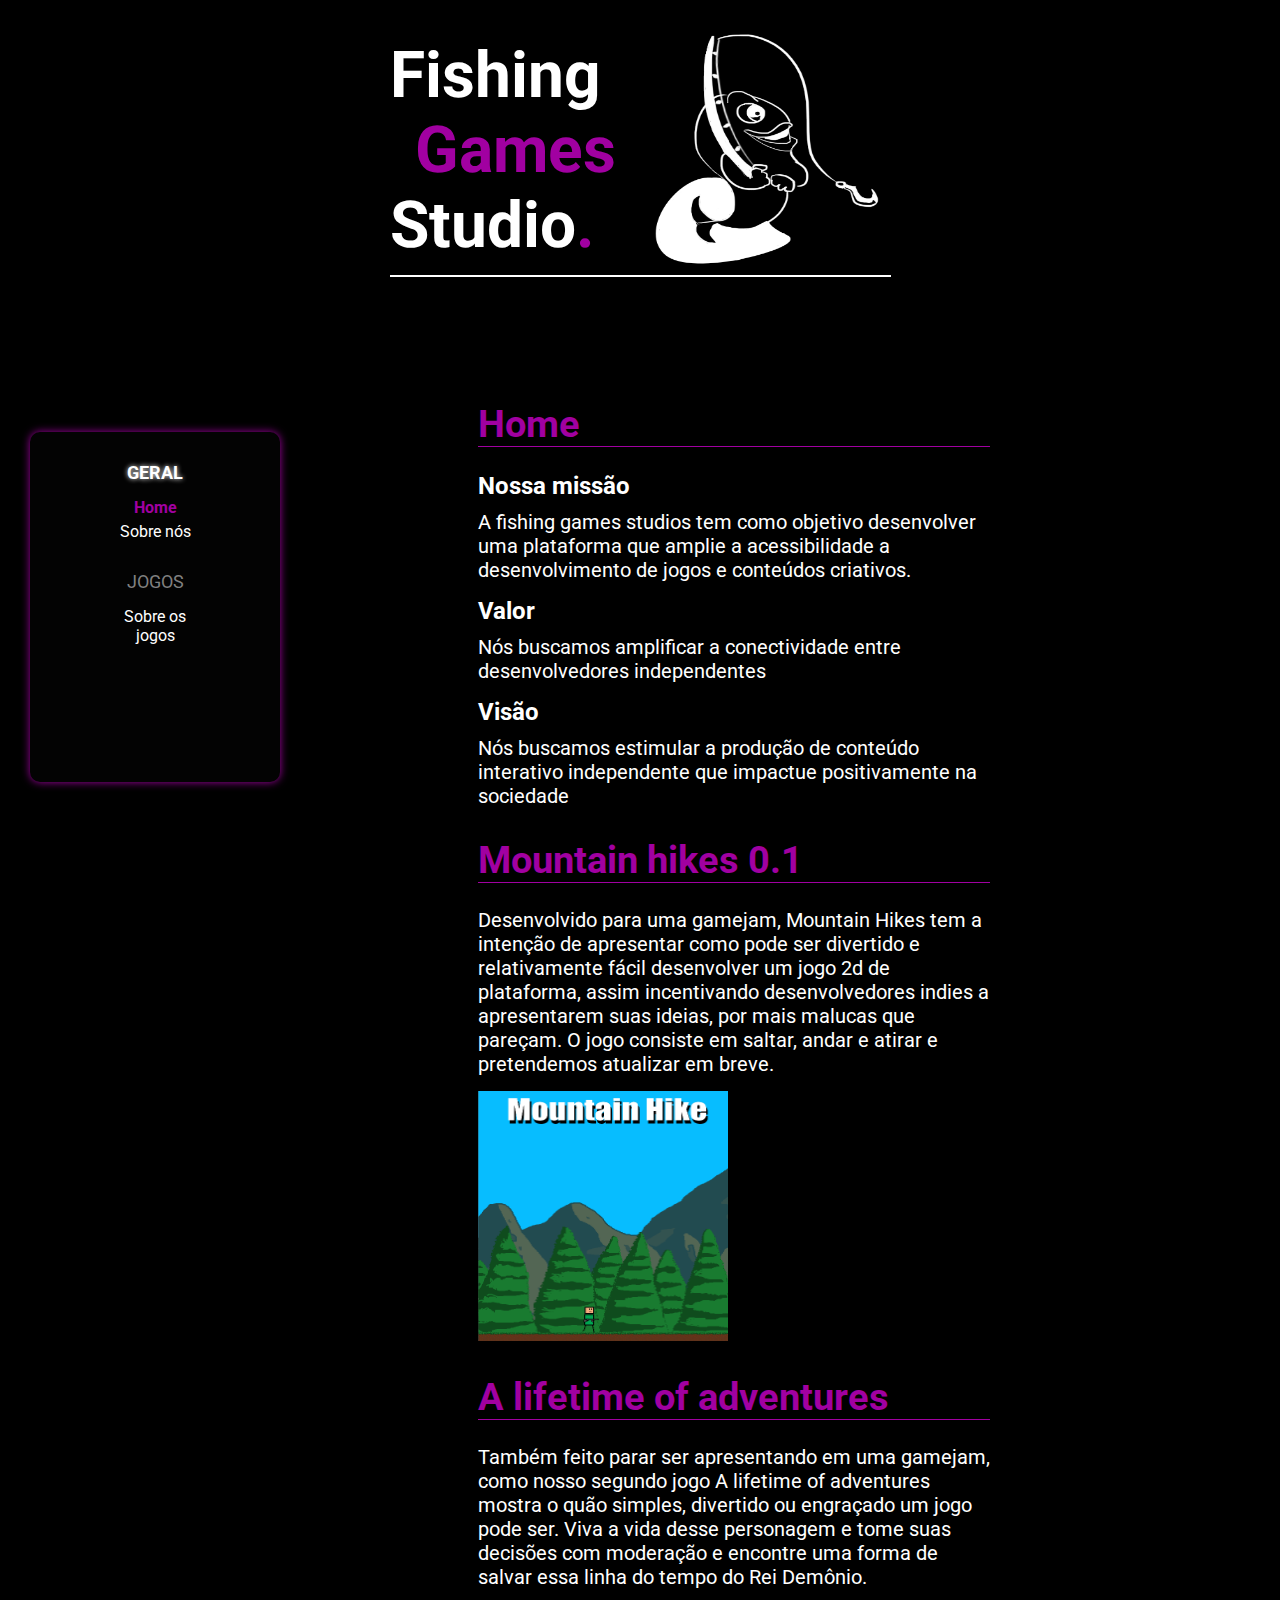
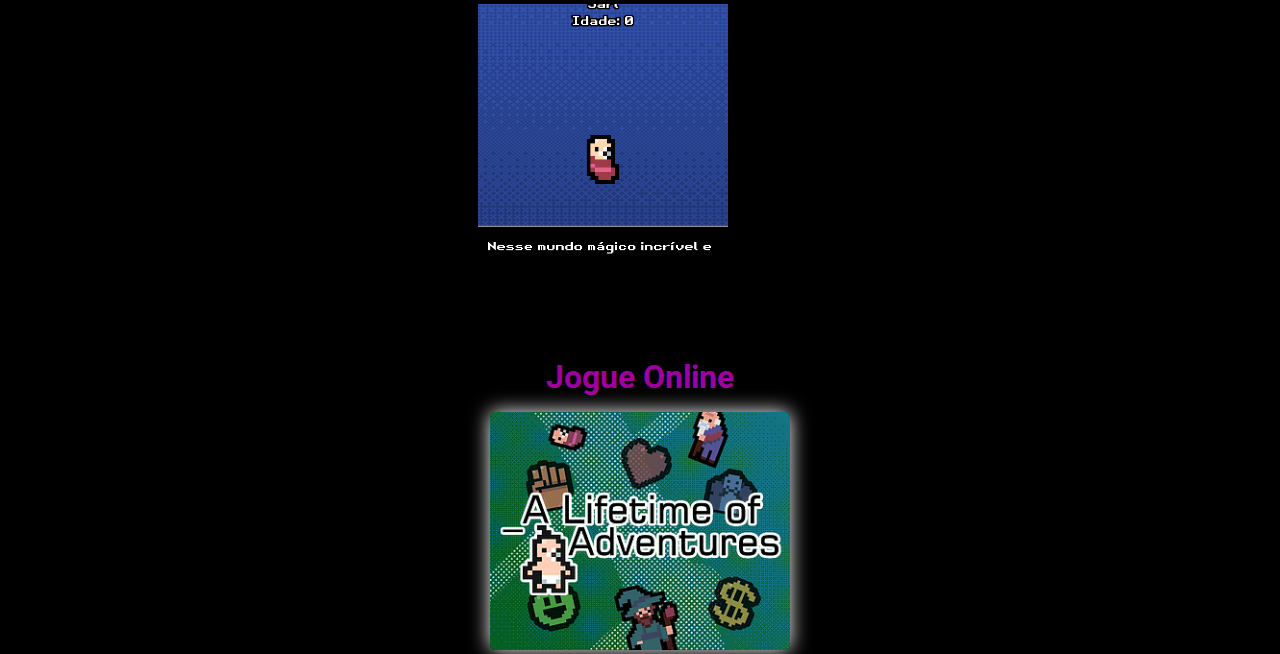
==== commit 8cd78918: "fix name" ====
--- a/index.html
+++ b/index.html
@@ -74,8 +74,8 @@
             positivamente na sociedade
           </p>
 
-          <h1>Mountain hike 0.1</h1>
-          <p>Desenvolvido para uma gamejam, Mountain Hike tem a intenção de apresentar 
+          <h1>Mountain hikes 0.1</h1>
+          <p>Desenvolvido para uma gamejam, Mountain Hikes tem a intenção de apresentar 
             como pode ser divertido e relativamente fácil desenvolver um jogo 2d de plataforma,
             assim incentivando desenvolvedores indies a apresentarem suas ideias, por mais malucas
             que pareçam.
@@ -110,7 +110,7 @@
             </p>
 
             <p>
-              <b style="color: rgb(161, 0, 161)">Mountain hike</b>
+              <b style="color: rgb(161, 0, 161)">Mountain hikes</b>
               é um jogo 2d plataform shooter, apenas com modelos de teste para 
               apresentar a mecânica e facilidade de construção de areas.
             </p>
@@ -131,10 +131,10 @@
           </p>
         </div>
         <div class="main-content">
-          <h1>Mountain hike 0.1</h1>
+          <h1>Mountain hikes 0.1</h1>
           <div id="steam">
             <header>
-              <h1>Baixe <span>Mountain Hike 0.1</span></h1>
+              <h1>Baixe <span>Mountain Hikes 0.1</span></h1>
             </header>
             <div class="steam-content">
               <img src="./images/Animacao.gif" alt="Imagem do jogo">
